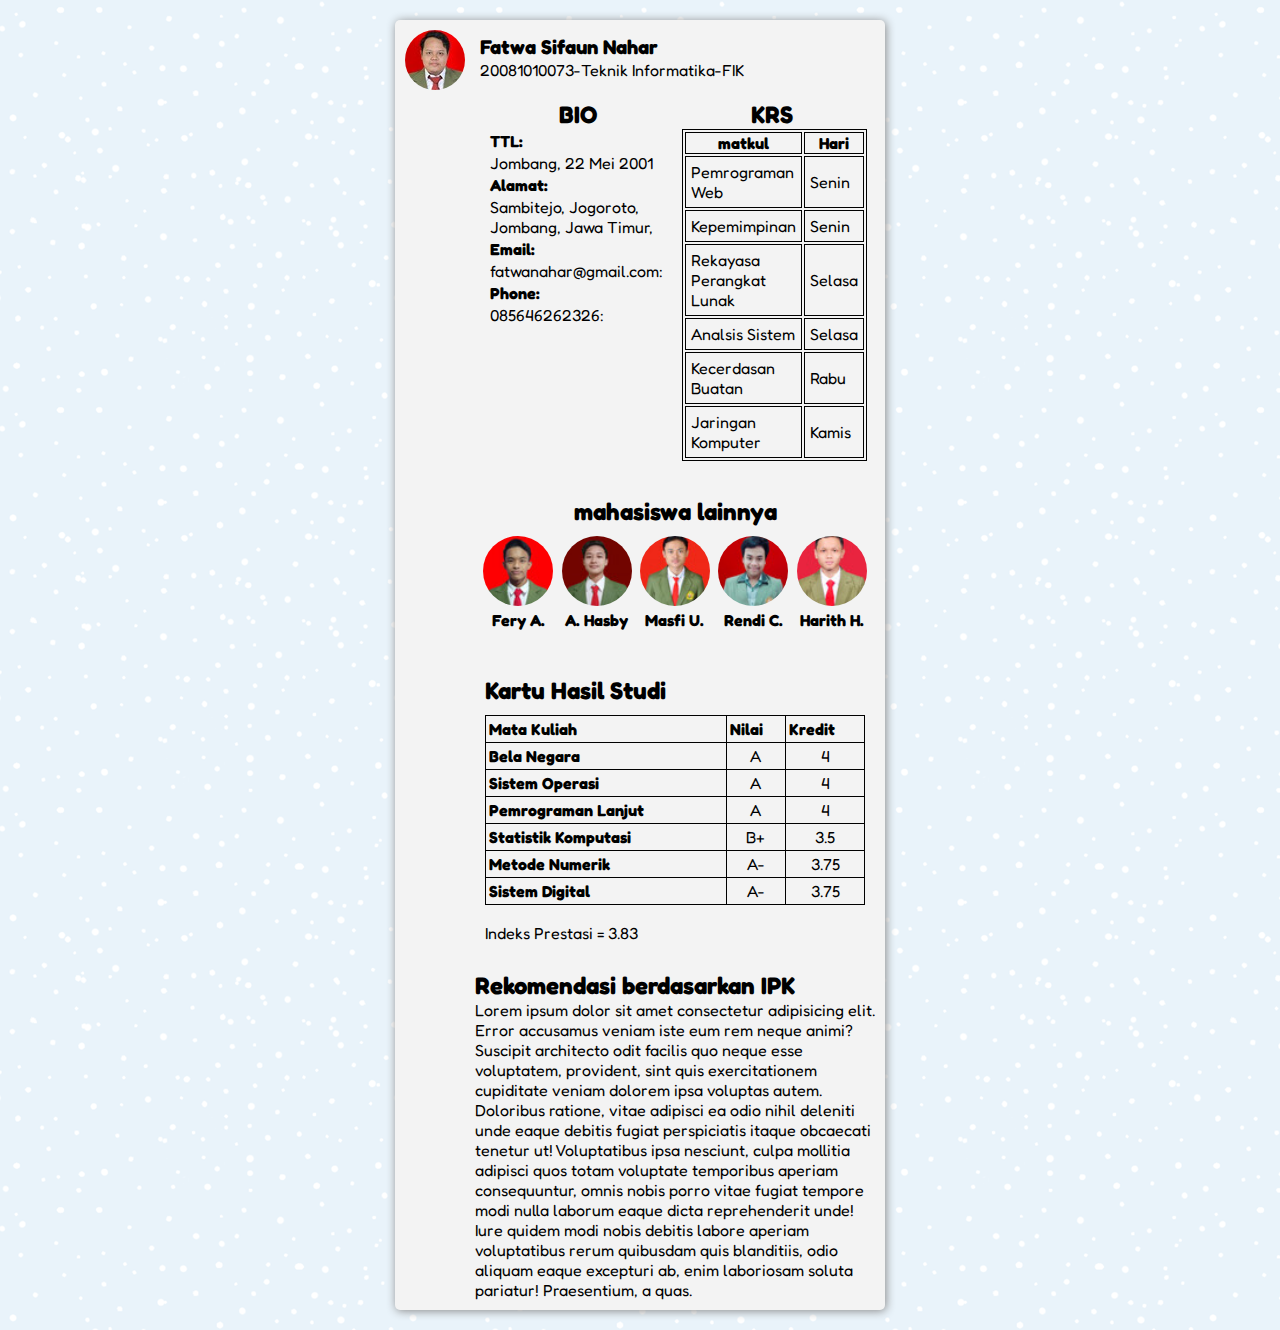
==== HTML/praktikum1/index.html @ ef320746 "menambahkan rekomendasi" ====
<!DOCTYPE html>
<html lang="en">
<head>
    <meta charset="UTF-8">
    <meta http-equiv="X-UA-Compatible" content="IE=edge">
    <meta name="viewport" content="width=device-width, initial-scale=1.0">
    <title>Document</title>
    <link rel="stylesheet" href="style.css">
    <link rel="preconnect" href="https://fonts.googleapis.com">
    <link rel="preconnect" href="https://fonts.gstatic.com" crossorigin>
    <link href="https://fonts.googleapis.com/css2?family=Fredoka:wght@300&display=swap" rel="stylesheet">
</head>
<body>
    <div class="container"> 
        <div class="header">
            <div class="foto">
            </div>
            <div class="ket">
                <div class="nama">
                    <h4>Fatwa Sifaun Nahar</h4>
                </div>
                <div class="keterangan">
                    <p>20081010073-Teknik Informatika-FIK</p>
                </div>
            </div>
        </div>
        <div class="content">
            <div class="t1">
                <div class="biodata">
                    <h2>BIO</h2>
                    <table>
                        <tr>
                            <td><p><b>TTL:</b></p></td>
                        </tr>
                        <tr>
                            <td><p>Jombang, 22 Mei 2001</p></td>
                        </tr>
                        <tr>
                            <td><p><b>Alamat:</b></p></td>
                        </tr>
                        <tr>
                            <td><p>Sambitejo, Jogoroto, Jombang, Jawa Timur,</p></td>
                        </tr>
                        <tr>
                            <td><p><b>Email:</b></p></td>
                        </tr>
                        <tr>
                            <td><p>fatwanahar@gmail.com:</p></td>
                        </tr>
                        <tr>
                            <td><p><b>Phone:</b></p></td>
                        </tr>
                        <tr>
                            <td><p>085646262326:</p></td>
                        </tr>
                    </table>
                </div>
                <div class="krs">
                    <h2>KRS</h2>
                    <table>
                        <tr>
                            <th><h4>matkul</h4></th>
                            <th><h4>Hari</h4></th>
                        </tr>
                        <tr>
                            <td><p>Pemrograman Web</p> </td>
                            <td><p>Senin</p></td>
                        </tr>
                        <tr>
                            <td><p>Kepemimpinan</p> </td>
                            <td><p>Senin</p></td>
                        </tr>
                        <tr>
                            <td><p>Rekayasa Perangkat Lunak</p> </td>
                            <td><p>Selasa</p></td>
                        </tr>
                        <tr>
                            <td><p>Analsis Sistem</p> </td>
                            <td><p>Selasa</p></td>
                        </tr>
                        <tr>
                            <td><p>Kecerdasan Buatan</p> </td>
                            <td><p>Rabu</p></td>
                        </tr>
                        <tr>
                            <td><p>Jaringan Komputer</p> </td>
                            <td><p>Kamis</p></td>
                        </tr>
                    </table>
                </div>
            </div>
            <br><br>
            <div class="t2">
                <h2>mahasiswa lainnya</h2>
                <div class="box">
                    <div class="mahasiswa">
                        <a href=""><img src="20081010017 Fery Almas Ariansyah.jpg" alt="foto profil"></a>
                        <a href=""><p>Fery A.</p></a>
                    </div>
                    <div class="mahasiswa">
                        <a href=""><img src="20081010032 Ahmad Hasby Bik.jpg" alt="foto profil"></a>
                        <a href=""><p>A. Hasby</p></a>
                    </div>
                    <div class="mahasiswa">
                        <a href=""><img src="20081010020 Masfi Ulil Affandi.jpg" alt="foto profil"></a>
                        <a href=""><p>Masfi U.</p></a>
                    </div>
                    <div class="mahasiswa">
                        <a href=""><img src="20081010246 Rendi Cahya Saputra.jpg" alt="foto profil"></a>
                        <a href=""><p>Rendi C.</p></a>
                    </div>
                    <div class="mahasiswa">
                        <a href=""><img src="Harith Hakim.jpg" alt="foto profil"></a>
                        <a href=""><p>Harith H.</p></a>
                    </div>
                </div>
            </div>
            <br><br>
            <div class="t3">
                <h2>Kartu Hasil Studi</h2>
                <table>
                    <tr>
                        <th><h4>Mata Kuliah</h4></th>
                        <th><h4>Nilai</h4></th>
                        <th><h4>Kredit</h4></th>
                    </tr>
                    <tr>
                        <td><h4>Bela Negara</h4></td>
                        <td><p>A</p></td>
                        <td><p>4</p></td>
                    </tr>
                    <tr>
                        <td><h4>Sistem Operasi</h4></td>
                        <td><p>A</p></td>
                        <td><p>4</p></td>
                    </tr>
                    <tr>
                        <td><h4>Pemrograman Lanjut</h4></td>
                        <td><p>A</p></td>
                        <td><p>4</p></td>
                    </tr>
                    <tr>
                        <td><h4>Statistik Komputasi</h4></td>
                        <td><p>B+</p></td>
                        <td><p>3.5</p></td>
                    </tr>
                    <tr>
                        <td><h4>Metode Numerik</h4></td>
                        <td><p>A-</p></td>
                        <td><p>3.75</p></td>
                    </tr>
                    <tr>
                        <td><h4>Sistem Digital</h4></td>
                        <td><p>A-</p></td>
                        <td><p>3.75</p></td>
                    </tr>
                </table>
                <br>
                <p>Indeks Prestasi = 3.83</p>
            </div>
            <br>
            <div class="t4">
                <h2>Rekomendasi berdasarkan IPK</h2>
                <p>Lorem ipsum dolor sit amet consectetur adipisicing elit. Error accusamus veniam iste eum rem neque animi? Suscipit architecto odit facilis quo neque esse voluptatem, provident, sint quis exercitationem cupiditate veniam dolorem ipsa voluptas autem. Doloribus ratione, vitae adipisci ea odio nihil deleniti unde eaque debitis fugiat perspiciatis itaque obcaecati tenetur ut! Voluptatibus ipsa nesciunt, culpa mollitia adipisci quos totam voluptate temporibus aperiam consequuntur, omnis nobis porro vitae fugiat tempore modi nulla laborum eaque dicta reprehenderit unde! Iure quidem modi nobis debitis labore aperiam voluptatibus rerum quibusdam quis blanditiis, odio aliquam eaque excepturi ab, enim laboriosam soluta pariatur! Praesentium, a quas.</p>
            </div>
        </div>
    </div>
</body>
</html>
---- HTML/praktikum1/style.css ----
*{
    margin: 0px;
    padding: 0px;
}
p{
    font-family: 'Fredoka', sans-serif;
}
h1{
    font-family: 'Fredoka', sans-serif;
}
h2{
    font-family: 'Fredoka', sans-serif;
}
h4{
    font-family: 'Fredoka', sans-serif;
}
body{
    background-image: url(background.png);
}
.container{
    background-color: #f3f3f3;
    margin: 20px auto;
    width: 470px;
    display: block;
    border-radius: 5px;
    box-shadow: 1px 1px 10px #888888;
    padding: 10px;
}
.header{
    display: flex;
    width: 100%;
    height: 60px;
    flex-wrap: wrap;
    margin-bottom: 10px;
}
.header .foto{
    width: 60px;
    height: 60px;
    background-image: url(profil.jpg);
    border-radius: 60px;
    margin-right: 10px;
}
.header .nama{
    width: 200px;
    height: 20px;
    margin-bottom: 5px;
}
.header h4{
    font-size: 20px;
    font-weight: bold;
}
.header .ket{
    padding: 5px;
}
.header .keterangan{
    width: 380px;
    height: 20px;
}
.content{
    margin-left: 70px;
}
.content .t1{
    display: flex;
    justify-content:space-evenly;
}
.t1 .biodata{
    width: 45%;
}
.biodata h2{
    text-align: center;
}
.t1 .krs{
    width: 45%;
}
.t1 .krs table{
    border: 1px solid;
}
.t1 .krs th{
    border: 1px solid;
}
.t1 .krs td{
    border: 1px solid;
    padding: 5px;
}
.krs h2{
    text-align: center;
}
.t2 h2{
    text-align: center;
    margin-bottom: 10px;
}
.box{
    display: flex;
    justify-content:space-evenly;
}
.box .mahasiswa{
    text-align: center;
    font-weight: bold;
}
.box .mahasiswa img{
    width: 70px;
    height: 70px;
    background-color: aquamarine;
    border-radius: 70px;
}
.mahasiswa a{
    text-decoration: none;
    color: black;
}
.mahasiswa a:hover{
    color: green;
    text-decoration: underline;
}
.t3 {
    padding: 10px;
    box-sizing: border-box;
    width: 100%;
}
.t3 h2{
    margin-bottom: 10px;
}
.t3 h4{
    text-align: left;
}
.t3 td{
    padding: 3px;
    border: 1px solid;
    text-align: center;
}
.t3 th{
    padding: 3px;
    border: 1px solid;
}
.t3 table{
    border-collapse: collapse;
    border: 1px solid;
    width: 100%;
}
.t3 tr:hover{
    background-color: lightgreen;
}
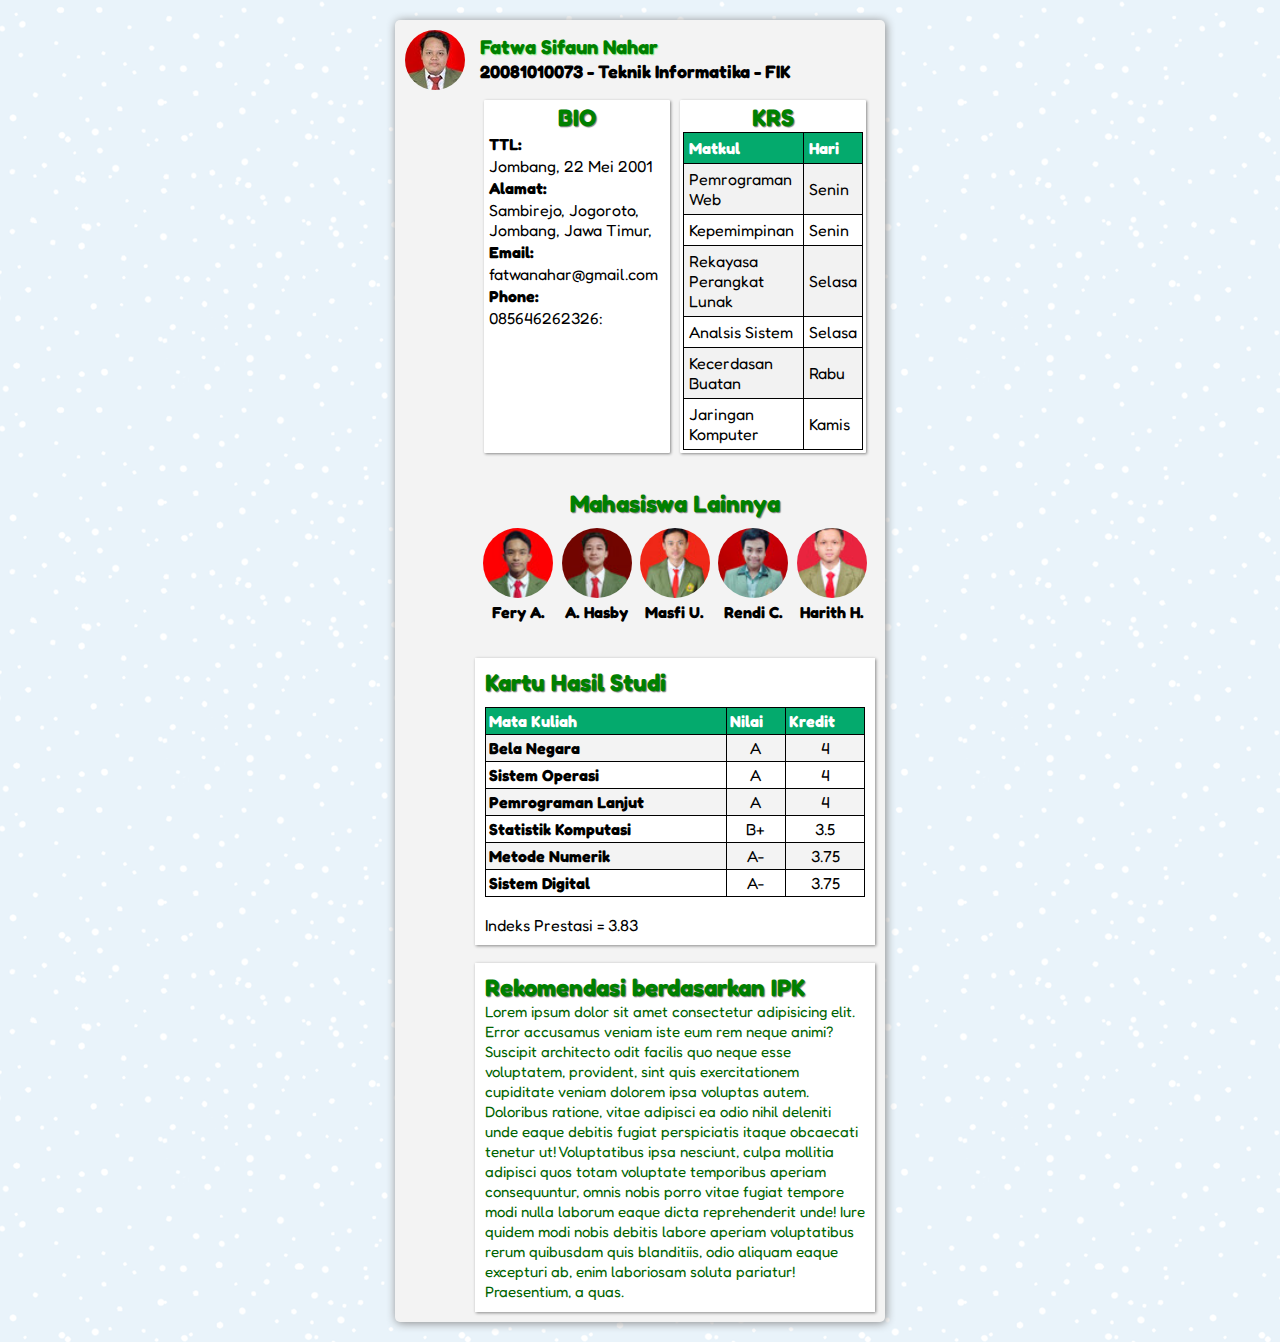
==== commit 532491da: "mengubah style table,judul, dll pada css memperbaiki beberapa salah sejaan pada html" ====
--- a/HTML/praktikum1/index.html
+++ b/HTML/praktikum1/index.html
@@ -4,7 +4,7 @@
     <meta charset="UTF-8">
     <meta http-equiv="X-UA-Compatible" content="IE=edge">
     <meta name="viewport" content="width=device-width, initial-scale=1.0">
-    <title>Document</title>
+    <title>Profil Mahasiswa</title>
     <link rel="stylesheet" href="style.css">
     <link rel="preconnect" href="https://fonts.googleapis.com">
     <link rel="preconnect" href="https://fonts.gstatic.com" crossorigin>
@@ -20,7 +20,7 @@
                     <h4>Fatwa Sifaun Nahar</h4>
                 </div>
                 <div class="keterangan">
-                    <p>20081010073-Teknik Informatika-FIK</p>
+                    <p>20081010073 - Teknik Informatika - FIK</p>
                 </div>
             </div>
         </div>
@@ -39,13 +39,13 @@
                             <td><p><b>Alamat:</b></p></td>
                         </tr>
                         <tr>
-                            <td><p>Sambitejo, Jogoroto, Jombang, Jawa Timur,</p></td>
+                            <td><p>Sambirejo, Jogoroto, Jombang, Jawa Timur,</p></td>
                         </tr>
                         <tr>
                             <td><p><b>Email:</b></p></td>
                         </tr>
                         <tr>
-                            <td><p>fatwanahar@gmail.com:</p></td>
+                            <td><p>fatwanahar@gmail.com</p></td>
                         </tr>
                         <tr>
                             <td><p><b>Phone:</b></p></td>
@@ -59,7 +59,7 @@
                     <h2>KRS</h2>
                     <table>
                         <tr>
-                            <th><h4>matkul</h4></th>
+                            <th><h4>Matkul</h4></th>
                             <th><h4>Hari</h4></th>
                         </tr>
                         <tr>
@@ -91,7 +91,7 @@
             </div>
             <br><br>
             <div class="t2">
-                <h2>mahasiswa lainnya</h2>
+                <h2>Mahasiswa Lainnya</h2>
                 <div class="box">
                     <div class="mahasiswa">
                         <a href=""><img src="20081010017 Fery Almas Ariansyah.jpg" alt="foto profil"></a>
--- a/HTML/praktikum1/style.css
+++ b/HTML/praktikum1/style.css
@@ -41,6 +41,8 @@
     margin-right: 10px;
 }
 .header .nama{
+    color: green;
+    text-shadow: 1px 1px 1px lightgreen;
     width: 200px;
     height: 20px;
     margin-bottom: 5px;
@@ -55,6 +57,8 @@
 .header .keterangan{
     width: 380px;
     height: 20px;
+    font-size: 18px;
+    font-weight: bold;
 }
 .content{
     margin-left: 70px;
@@ -66,17 +70,45 @@
 .t1 .biodata{
     width: 45%;
 }
+.t1 .biodata h2{
+    color: green;
+    text-shadow: 1px 1px 1px gray;
+}
+.biodata{
+    padding: 3px;
+    border-radius: 1px;
+    background-color: white;
+    box-shadow: 1px 1px 3px #888888;
+}
 .biodata h2{
     text-align: center;
 }
 .t1 .krs{
+    padding: 3px;
     width: 45%;
+    border-radius: 1px;
+    background-color: white;
+    box-shadow: 1px 1px 3px #888888;
+}
+.t1 .krs h2{
+    color: green;
+    text-shadow: 1px 1px 1px gray;
 }
 .t1 .krs table{
     border: 1px solid;
+    border-collapse: collapse;
+}
+.t1 .krs tr:nth-child(even){
+    background-color: #f2f2f2;
 }
 .t1 .krs th{
-    border: 1px solid;
+    padding: 5px;
+    text-align: left;
+    border: 1px solid;
+    background-color: #04AA6D;
+}
+.t1 .krs th h4{
+    color: white;
 }
 .t1 .krs td{
     border: 1px solid;
@@ -88,6 +120,8 @@
 .t2 h2{
     text-align: center;
     margin-bottom: 10px;
+    color: green;
+    text-shadow: 1px 1px 1px gray;
 }
 .box{
     display: flex;
@@ -115,9 +149,13 @@
     padding: 10px;
     box-sizing: border-box;
     width: 100%;
+    background-color: white;
+    box-shadow: 1px 1px 3px #888888;
 }
 .t3 h2{
     margin-bottom: 10px;
+    color: green;
+    text-shadow: 1px 1px 1px gray;
 }
 .t3 h4{
     text-align: left;
@@ -130,12 +168,35 @@
 .t3 th{
     padding: 3px;
     border: 1px solid;
+    background-color: #04AA6D;
+}
+.t3 th h4{
+    color: white;
 }
 .t3 table{
     border-collapse: collapse;
     border: 1px solid;
     width: 100%;
 }
-.t3 tr:hover{
+.t3 table tr:nth-child(even){
+    background-color: #f3f3f3;
+}
+.t3 table tr:hover{
     background-color: lightgreen;
 }
+.t4 {
+    padding: 10px;
+    box-sizing: border-box;
+    width: 100%;
+    background-color: white;
+    box-shadow: 1px 1px 3px #888888;
+}
+.t4 h2{
+    color: green;
+    text-shadow: 1px 1px 1px gray;
+}
+.t4 p{
+    color: darkgreen;
+    font-size: 15px;
+    line-height: 20px;
+}